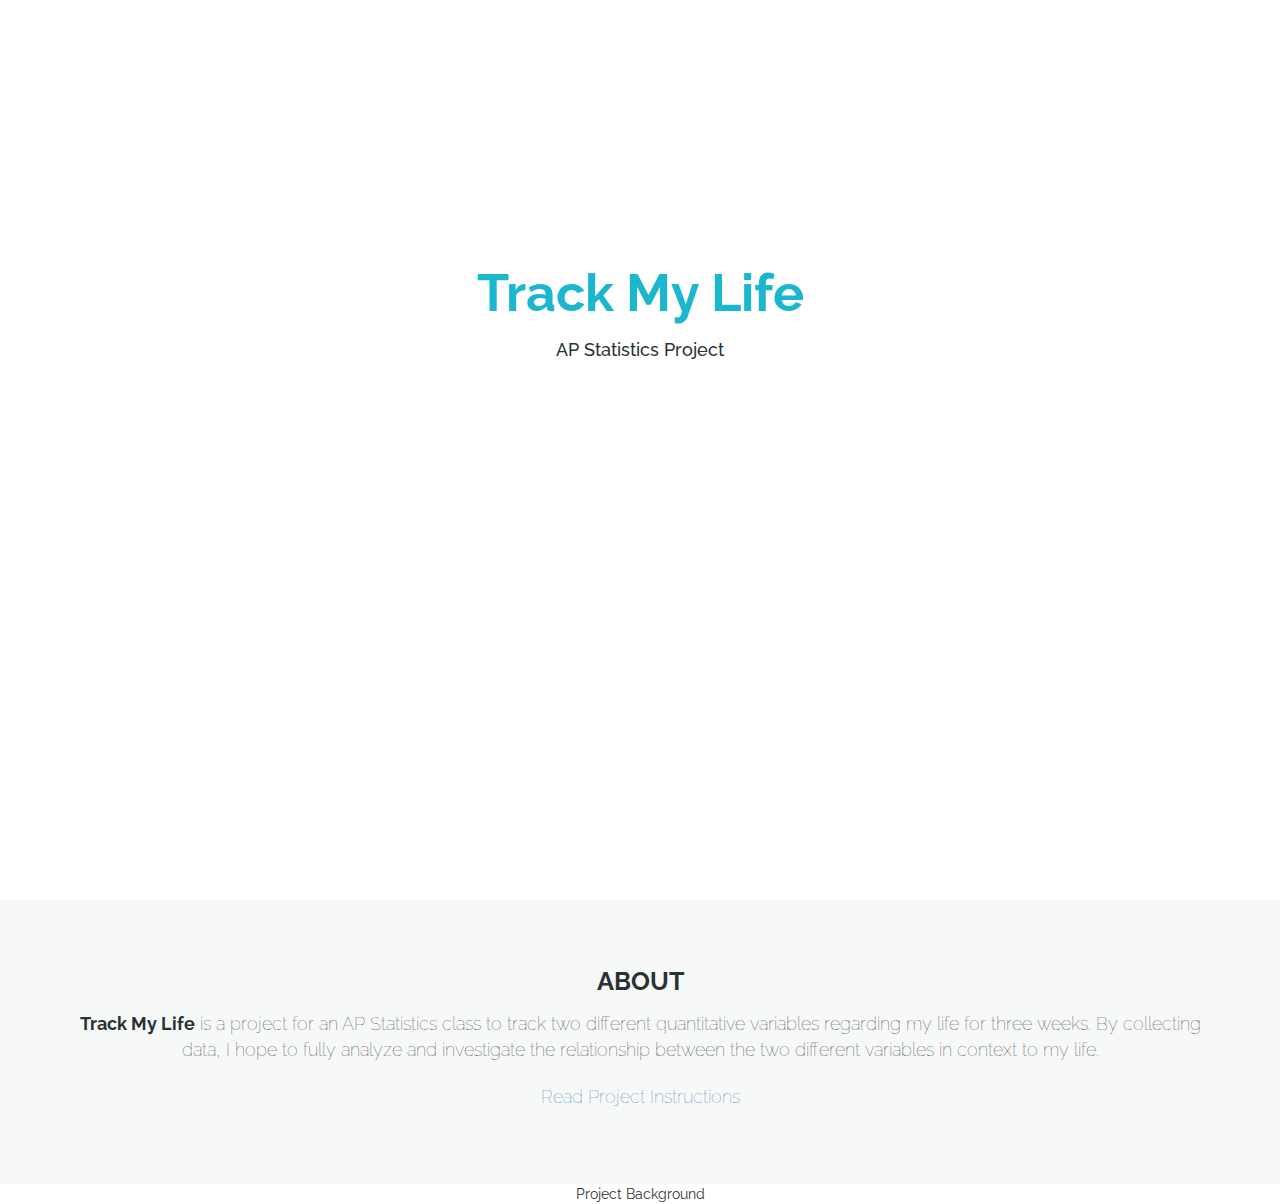
==== index.html @ 48619499 "Initial Commit" ====
<!DOCTYPE html>
<html lang="en">

<head>
    <meta charset="utf-8">
    <meta http-equiv="X-UA-Compatible" content="IE=edge">
    <meta name="viewport" content="width=device-width, initial-scale=1">
    <title>TrackMyLife - AP Statistics Project</title>

    <!-- Bootstrap -->
    <link href='http://fonts.googleapis.com/css?family=Raleway:500,600,700,800,900,400' rel='stylesheet' type='text/css'>
    <link href="css/bootstrap.min.css" rel="stylesheet">
    <link href="css/style.css" rel="stylesheet">

    <!-- HTML5 shim and Respond.js for IE8 support of HTML5 elements and media queries -->
    <!-- WARNING: Respond.js doesn't work if you view the page via file:// -->
    <!--[if lt IE 9]>
      <script src="https://oss.maxcdn.com/html5shiv/3.7.2/html5shiv.min.js"></script>
      <script src="https://oss.maxcdn.com/respond/1.4.2/respond.min.js"></script>
    <![endif]-->
</head>

<body>
    <div class="container-fluid text-center absolute_center tml_header fill">
        <div class="title">Track My Life</div>
        <h4>AP Statistics Project</h4>
    </div>

    <div class="container-fluid text-center absolute_center tml_bg">
        <div class="container">
            <div class="subtitle">ABOUT</div>
            <p><strong>Track My Life</strong> is a project for an AP Statistics class to track two different quantitative variables regarding my life for three weeks. By collecting data, I hope to fully analyze and investigate the relationship between the two different variables in context to my life.</p>
            <p><a href="Tracking Your Life Project 2014.pdf">Read Project Instructions</a></p>
            <!-- https://dribbble.com/shots/1815963-Avada-Logistic?list=shots&sort=popular&timeframe=now&offset=29 -->
        </div>
    </div>

    <div class="container-fluid text-center">
        Project Background
    </div>

    <!-- JQuery -->
    <script src="https://ajax.googleapis.com/ajax/libs/jquery/1.11.1/jquery.min.js"></script>
    <script src="js/bootstrap.min.js"></script>
</body>

</html>
---- css/style.css ----
html, body {
	font-family: 'Raleway', sans-serif;
	height: 100%;
}

/* Header */
.tml_header {
	background: none;
	padding-top: 20%;
}

.tml_header .title {
	color: #1BB7CE;
	font-size: 52px;
	font-weight: bolder;
}

.tml_header h4 {
	color: #293232;
	font-weight: light;
}

/* Background */
.tml_bg {
 	background: #F7F8F8;
 	padding-top: 5%;
 	padding-bottom: 5%;
	color: #293232;
}

.tml_bg .subtitle {
	font-size: 25px;
	font-weight: bolder;
}

.tml_bg p {
	padding-top: 1%;
	font-size: 18px;
	font-weight: lighter;
}

/* */

/* Bootstrap Adjust */
.fill {
	min-height: 100%;
	height: 100%;
}
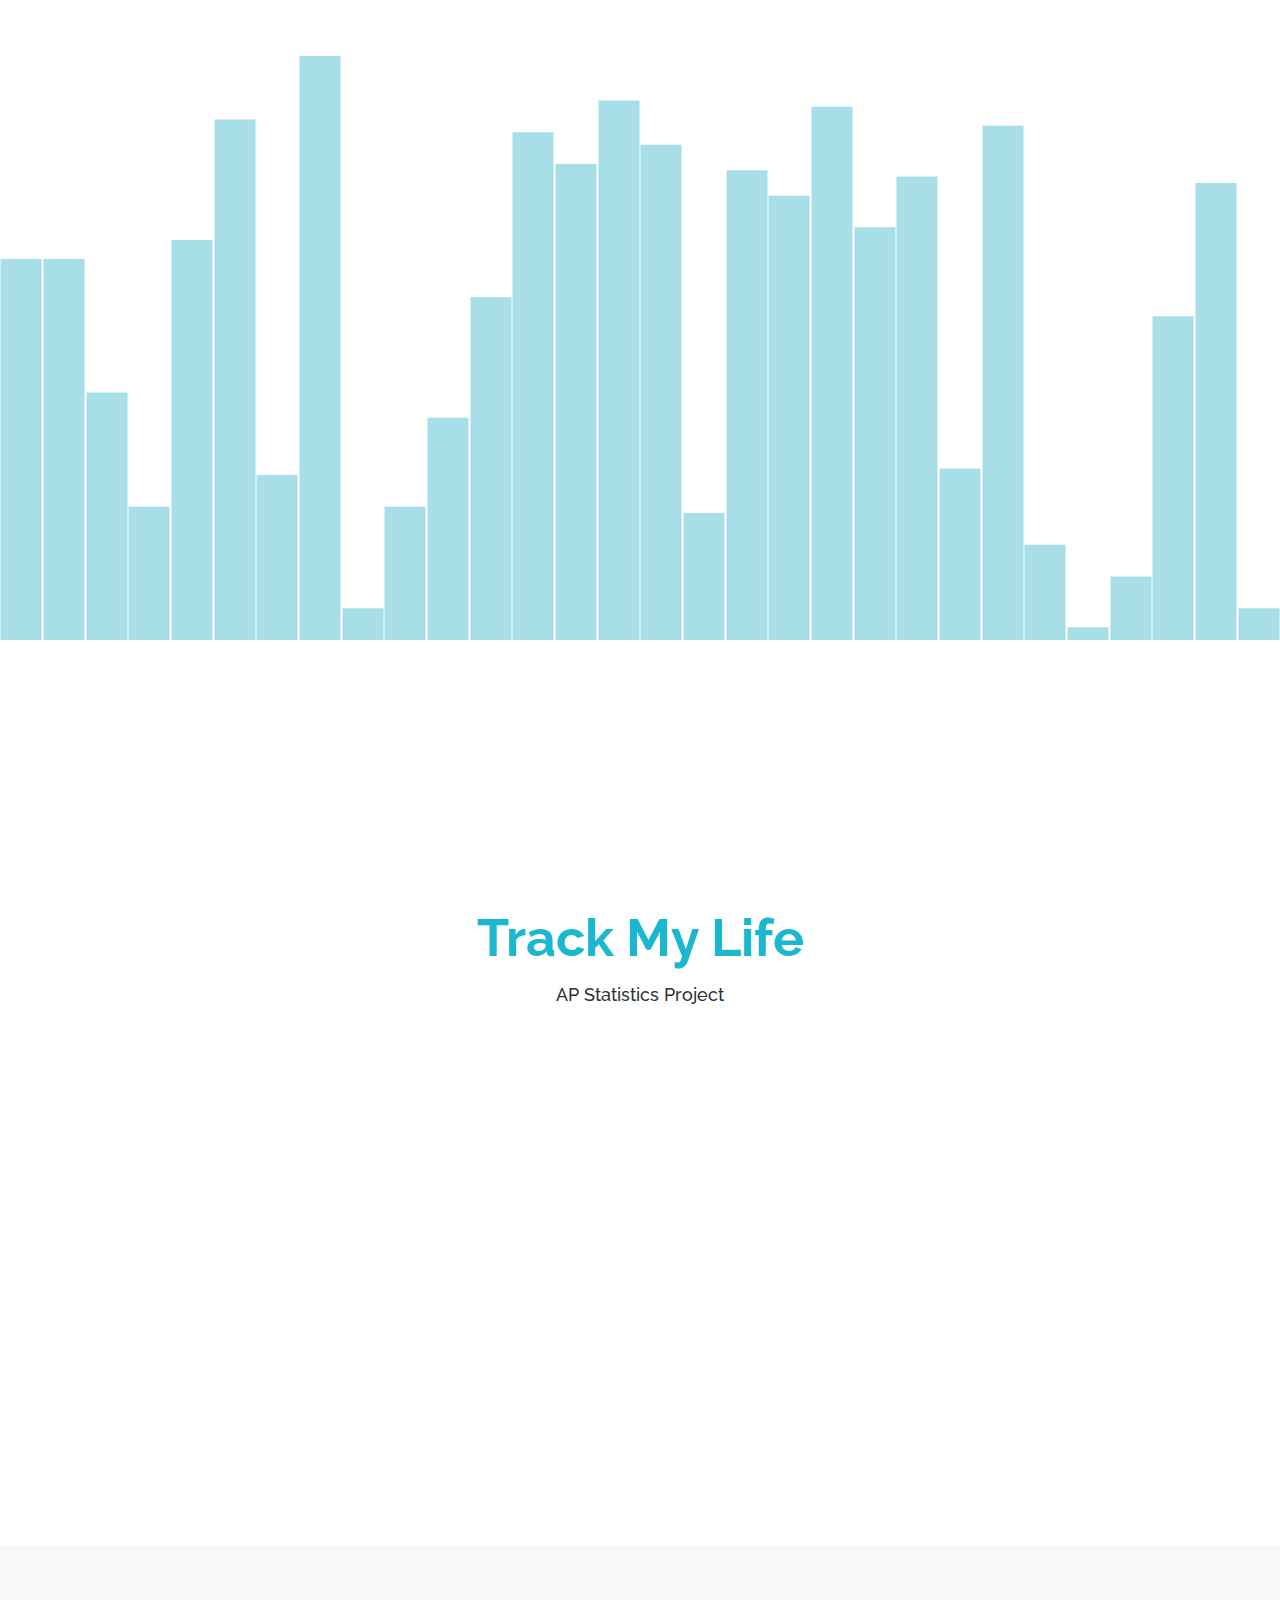
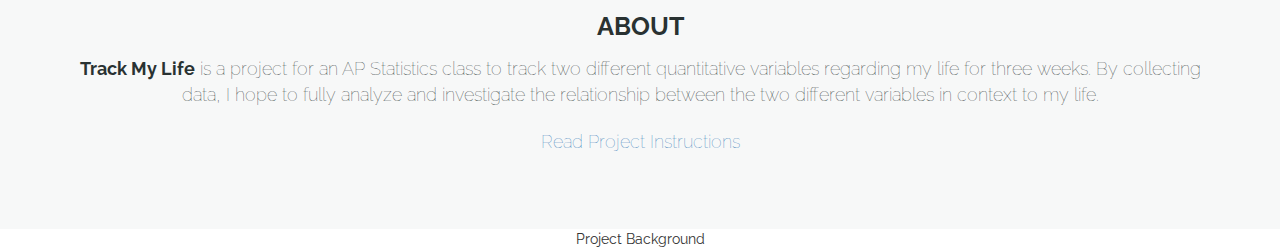
==== commit 4f660293: "Added Canvas Background" ====
--- a/index.html
+++ b/index.html
@@ -21,6 +21,7 @@
 </head>
 
 <body>
+    <canvas id="canvas_bg"></canvas>
     <div class="container-fluid text-center absolute_center tml_header fill">
         <div class="title">Track My Life</div>
         <h4>AP Statistics Project</h4>
@@ -42,6 +43,84 @@
     <!-- JQuery -->
     <script src="https://ajax.googleapis.com/ajax/libs/jquery/1.11.1/jquery.min.js"></script>
     <script src="js/bootstrap.min.js"></script>
+    <script src="js/Chart.min.js"></script>
+
+    <script>
+        (function(){
+            // Colour variables
+            var red = "#bf616a",
+                blue = "#5B90BF",
+                orange = "#d08770",
+                yellow = "#ebcb8b",
+                green = "#a3be8c",
+                teal = "#96b5b4",
+                pale_blue = "#8fa1b3",
+                purple = "#b48ead",
+                brown = "#ab7967";
+
+
+                var baseDataset = {
+                    fill: 'rgba(222,225,232,0.4)',
+                    stroke: 'rgba(222,225,232,1)',
+                    highlight: 'rgba(222,225,232,0.8)',
+                    highlightStroke: 'rgba(222,225,232,1)'
+                },
+                overlayDataset = {
+                    fill: 'rgba(91,144,191,0.4)',
+                    stroke: 'rgba(91,144,191,1)',
+                    highlight: 'rgba(91,144,191,0.8)',
+                    highlightStroke: 'rgba(91,144,191,1)'
+                };
+            var data = [],
+                barsCount = 30,
+                labels = new Array(barsCount),
+                updateDelayMax = 500,
+                $id = function(id){
+                    return document.getElementById(id);
+                },
+                random = function(max){ return Math.round(Math.random()*100)},
+                helpers = Chart.helpers;
+
+            Chart.defaults.global.responsive = true;
+
+            for (var i = barsCount - 1; i >= 0; i--) {
+                data.push(Math.round(Math.random() * 100));
+            };
+            new Chart($id('canvas_bg').getContext('2d')).Bar({
+                labels : labels,
+                datasets : [{
+                    fillColor : '#A8DEE7',
+                    data : data
+                }]
+            },{
+                showScale : false,
+                barShowStroke : false,
+                barValueSpacing: 1,
+                showTooltips : false,
+                onAnimationComplete : function(){
+                    var heroChart = this,timeout;
+                    this.options.onAnimationComplete = randomUpdate;
+                    this.options.animationEasing = 'easeOutQuint';
+
+                    randomUpdate();
+
+                    function randomUpdate(){
+                        heroChart.stop();
+                        clearTimeout(timeout);
+                        // Get a random bar
+                        timeout = setTimeout(function(){
+                            var randomNumberOfBars = Math.floor(Math.random() * barsCount),
+                                i;
+                            for (i = randomNumberOfBars - 1; i >= 0; i--) {
+                                heroChart.datasets[0].bars[Math.floor(Math.random() * barsCount)].value = Math.round(Math.random() * 100);
+                            };
+                            heroChart.update();
+                        },Math.random() * updateDelayMax);
+                    };
+                }
+            });
+        })();
+    </script>
 </body>
 
 </html>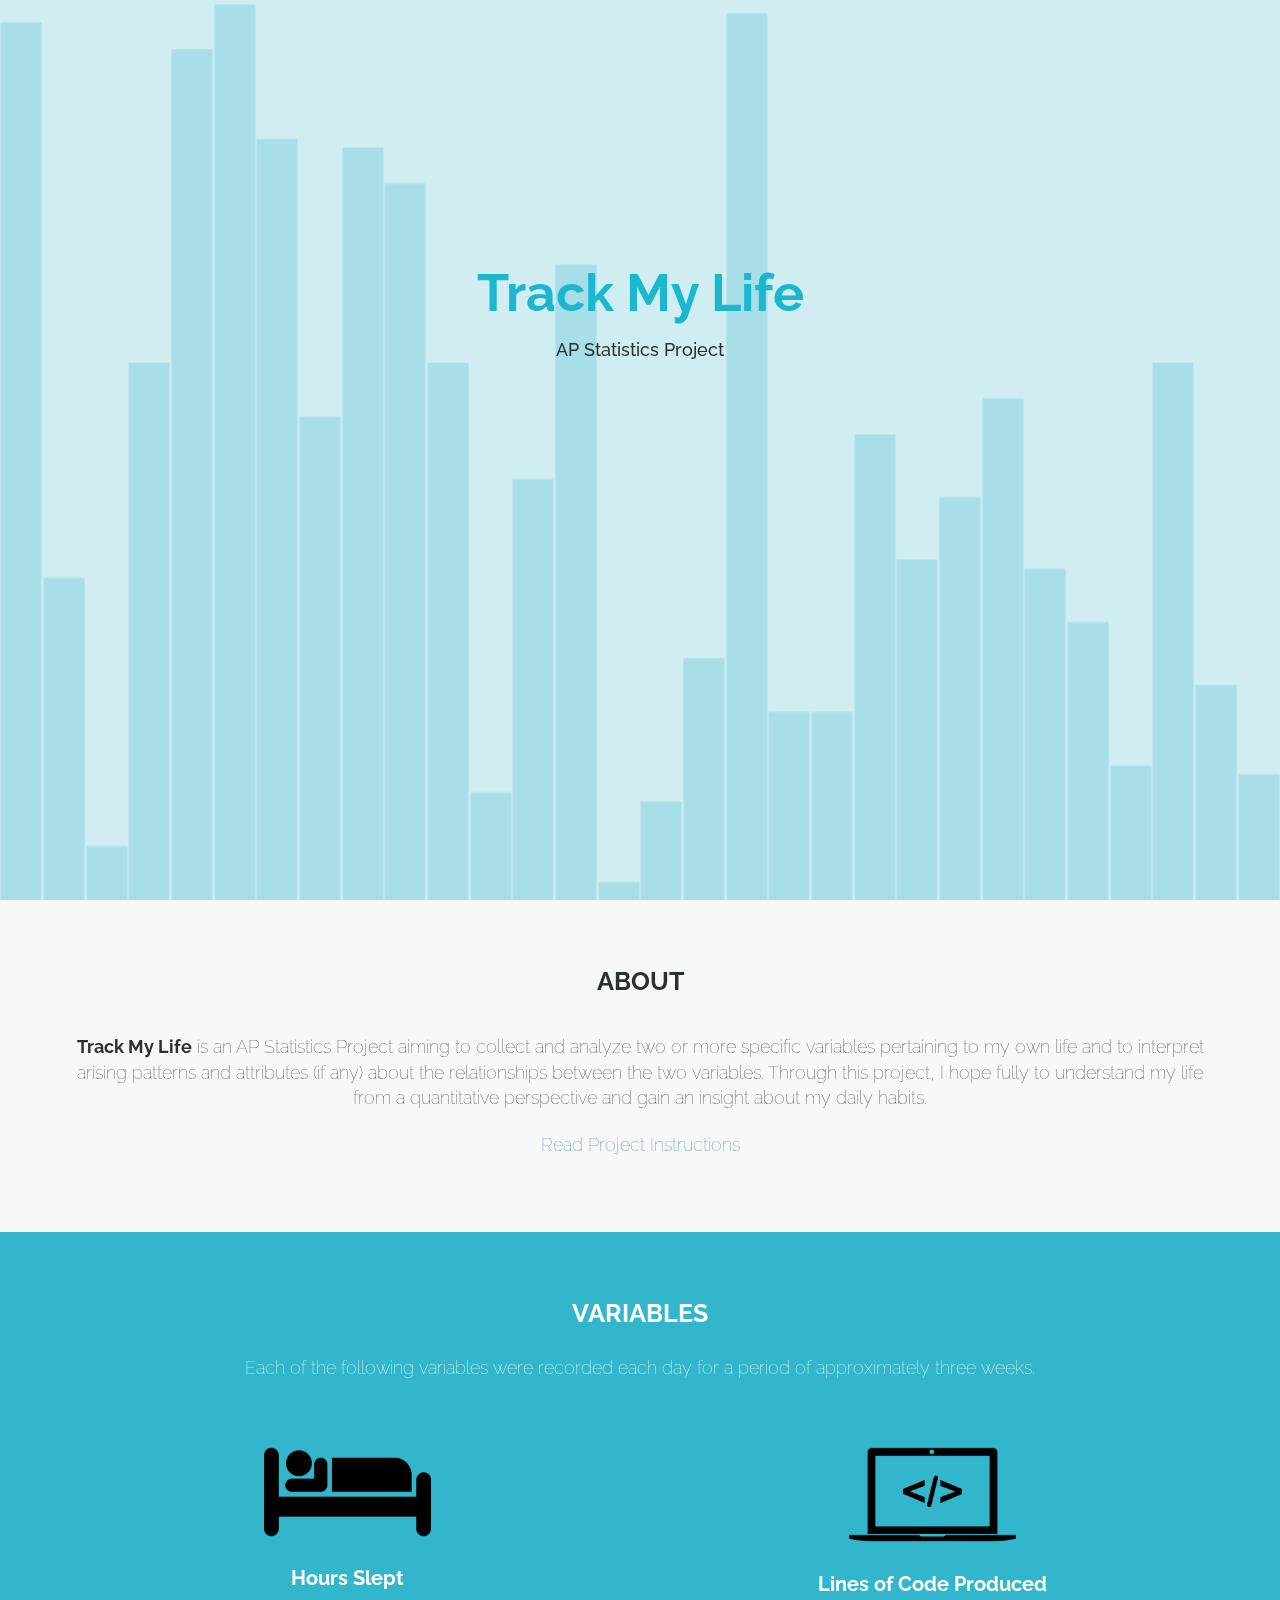
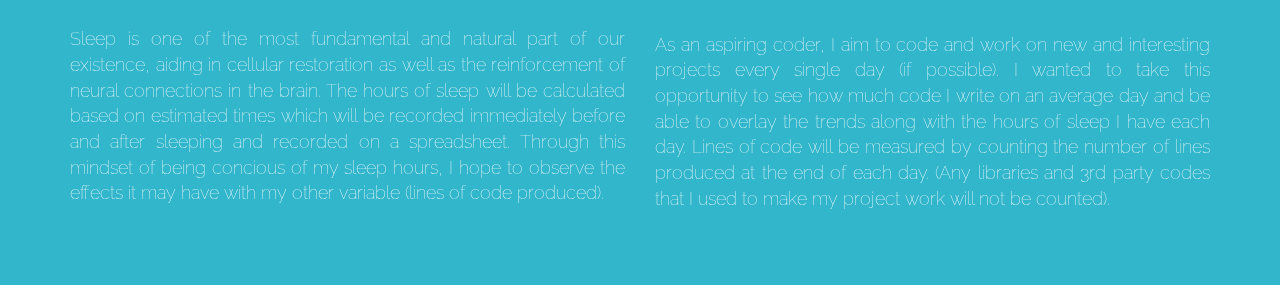
==== commit dc8eee38: "Add variables portion" ====
--- a/index.html
+++ b/index.html
@@ -30,14 +30,34 @@
     <div class="container-fluid text-center absolute_center tml_bg">
         <div class="container">
             <div class="subtitle">ABOUT</div>
-            <p><strong>Track My Life</strong> is a project for an AP Statistics class to track two different quantitative variables regarding my life for three weeks. By collecting data, I hope to fully analyze and investigate the relationship between the two different variables in context to my life.</p>
+            <p><strong>Track My Life</strong> is an AP Statistics Project aiming to collect and analyze two or more specific variables pertaining to my own life and to interpret arising patterns and attributes (if any) about the relationships between the two variables. Through this project, I hope fully to understand my life from a quantitative perspective and gain an insight about my daily habits.</p>
             <p><a href="Tracking Your Life Project 2014.pdf">Read Project Instructions</a></p>
             <!-- https://dribbble.com/shots/1815963-Avada-Logistic?list=shots&sort=popular&timeframe=now&offset=29 -->
         </div>
     </div>
 
-    <div class="container-fluid text-center">
-        Project Background
+    <div class="container-fluid text-center tml_bg_blue">
+    	<div class="container">
+        	<div class="subtitle">VARIABLES</div>
+        	<p class="tml_var_p">Each of the following variables were recorded each day for a period of approximately three weeks.</p>
+
+        	<div class="row tml_var">
+        		<div class="col-md-6">
+        			<img class="tml_vimg" src="img/sleep.png">
+        			<div class="microtitle">Hours Slept</div>
+        			<p class="text-justify">Sleep is one of the most fundamental and natural part of our existence, aiding in cellular restoration as well as the reinforcement of neural connections in the brain. The hours of sleep will be calculated based on estimated times which will be recorded immediately before and after sleeping and recorded on a spreadsheet. Through this mindset of being concious of my sleep hours, I hope to observe the effects it may have with my other variable (lines of code produced).</p>
+        		</div>
+
+        		<div class="col-md-6">
+        			<img class="tml_vimg" src="img/code.png">
+        			<div class="microtitle">Lines of Code Produced</div>
+        			<p class="text-justify">As an aspiring coder, I aim to code and work on new and interesting projects every single day (if possible). I wanted to take this opportunity to see how much code I write on an average day and be able to overlay the trends along with the hours of sleep I have each day. Lines of code will be measured by counting the number of lines produced at the end of each day. (Any libraries and 3rd party codes that I used to make my project work will not be counted).</p>
+        		</div>
+        	</div>
+        </div>
+    </div>
+
+    <div class="container-fluid">
     </div>
 
     <!-- JQuery -->
--- a/css/style.css
+++ b/css/style.css
@@ -3,9 +3,15 @@
 	height: 100%;
 }
 
+#canvas_bg {
+	background: #d0edf2;
+	position: absolute;
+	z-index: -1;
+	min-height: 100%;
+}
+
 /* Header */
 .tml_header {
-	background: none;
 	padding-top: 20%;
 }
 
@@ -28,9 +34,24 @@
 	color: #293232;
 }
 
-.tml_bg .subtitle {
+.tml_bg_blue {
+	background: #32B6CC;
+	padding-top: 5%;
+ 	padding-bottom: 5%;
+	color: white;
+}
+
+.subtitle {
 	font-size: 25px;
 	font-weight: bolder;
+	padding-bottom: 2%;
+}
+
+.microtitle {
+	font-size: 20px;
+	padding-top: 2%;
+	padding-bottom: 5%;
+	font-weight: bold;
 }
 
 .tml_bg p {
@@ -39,10 +60,29 @@
 	font-weight: lighter;
 }
 
-/* */
+.tml_var {
+	padding-top: 3%;
+}
+
+.tml_var p {
+	padding-top: 1%;
+	font-size: 18px;
+	font-weight: lighter;	
+}
+
+.tml_var_p {
+	font-size: 18px;
+	font-weight: lighter;	
+}
+
+.tml_vimg {
+	width: 30%;
+	padding-top: 4%;
+	padding-bottom: 3%;
+}
 
 /* Bootstrap Adjust */
 .fill {
 	min-height: 100%;
 	height: 100%;
-}+}
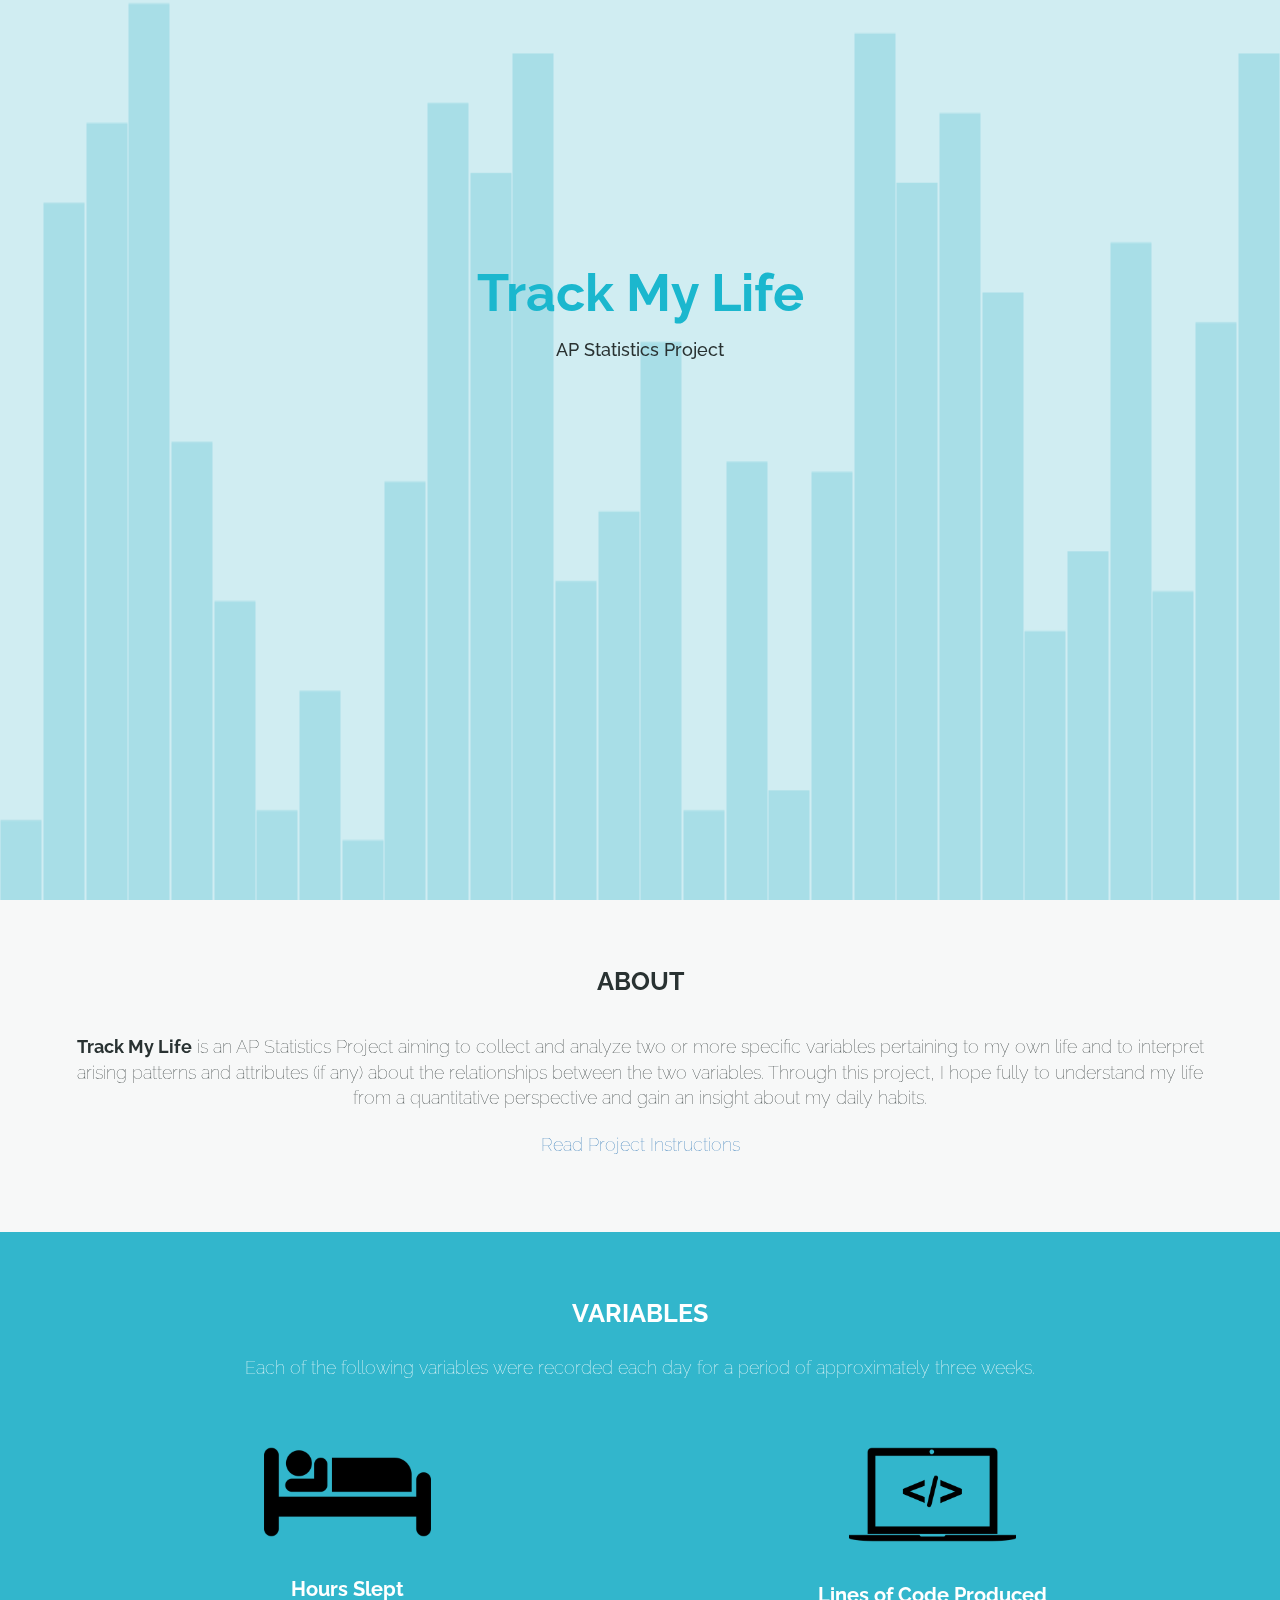
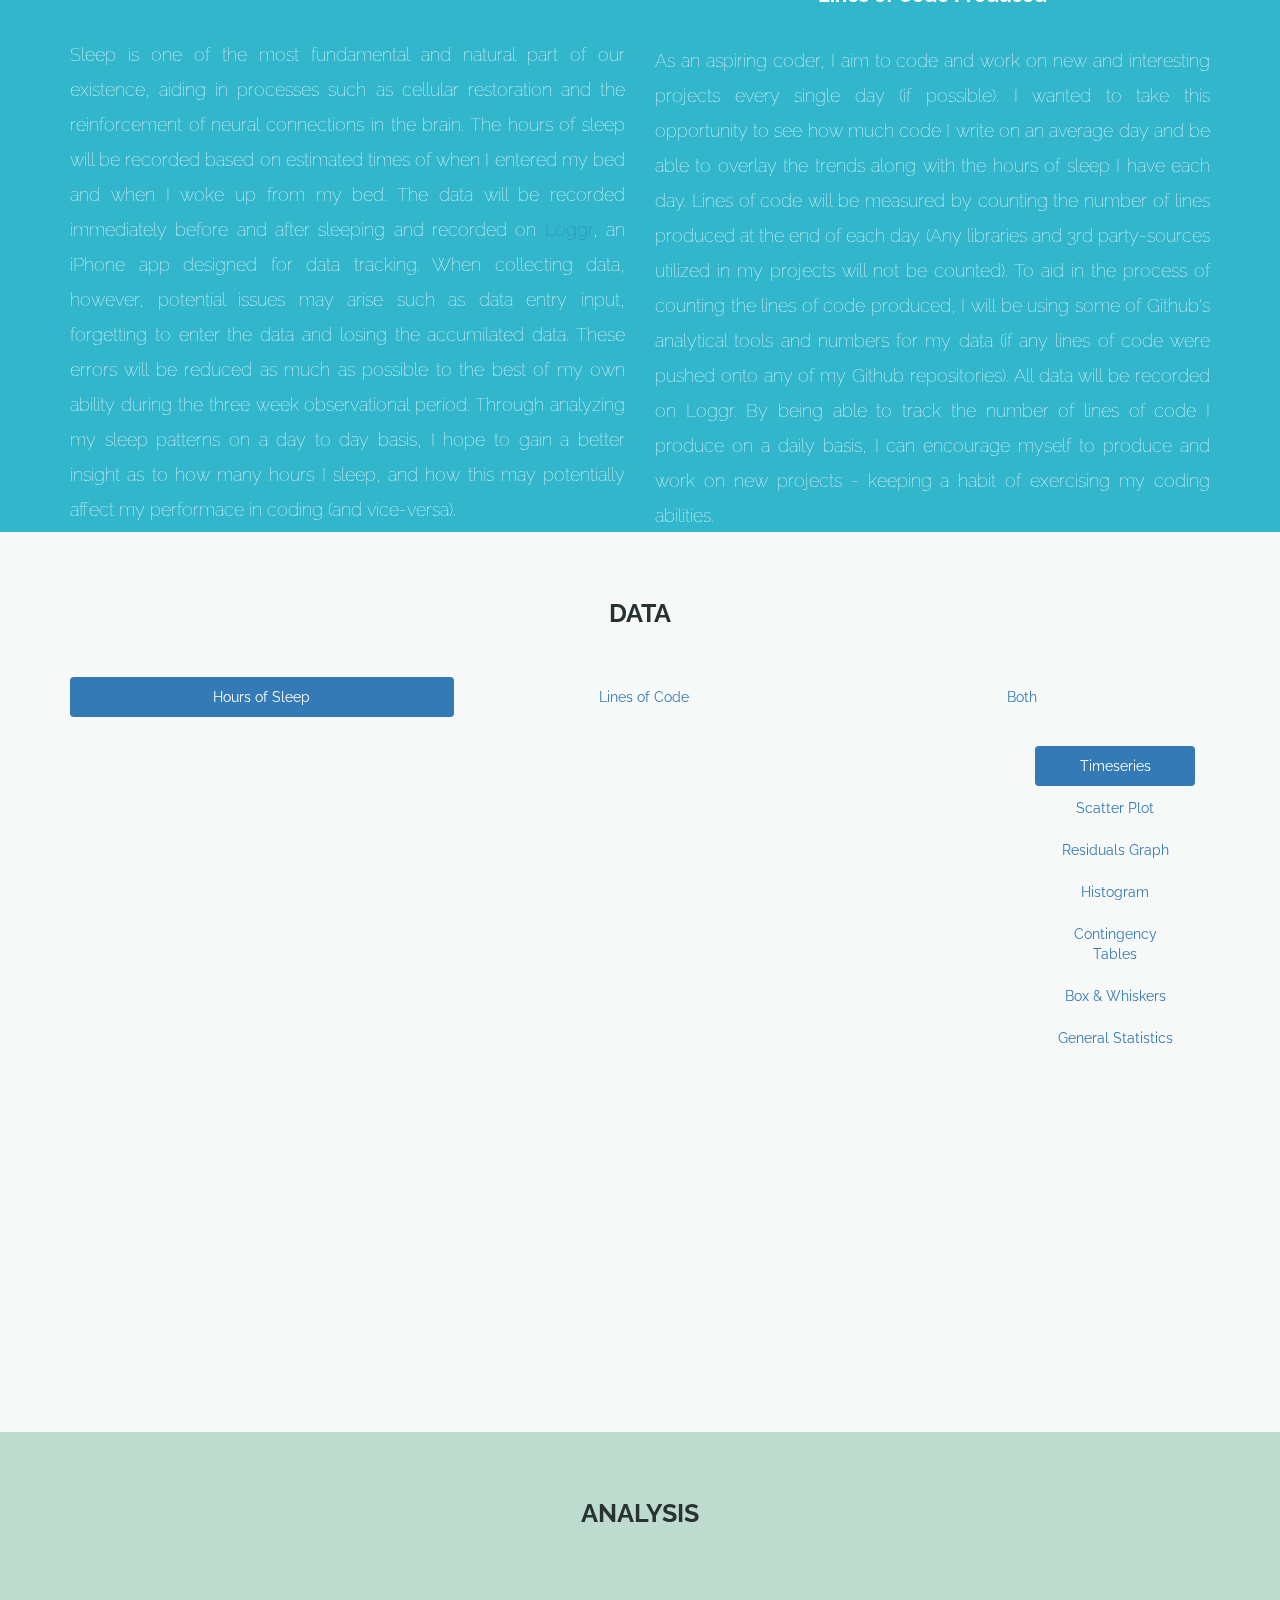
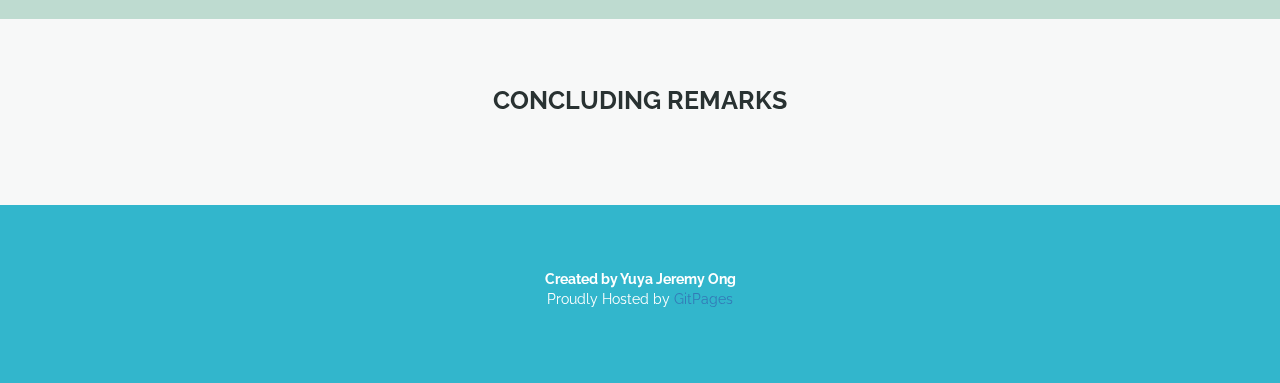
==== commit cba8cc67: "Append Data Section" ====
--- a/index.html
+++ b/index.html
@@ -36,7 +36,7 @@
         </div>
     </div>
 
-    <div class="container-fluid text-center tml_bg_blue">
+    <div class="container-fluid text-center max_height tml_bg_blue">
     	<div class="container">
         	<div class="subtitle">VARIABLES</div>
         	<p class="tml_var_p">Each of the following variables were recorded each day for a period of approximately three weeks.</p>
@@ -45,101 +45,326 @@
         		<div class="col-md-6">
         			<img class="tml_vimg" src="img/sleep.png">
         			<div class="microtitle">Hours Slept</div>
-        			<p class="text-justify">Sleep is one of the most fundamental and natural part of our existence, aiding in cellular restoration as well as the reinforcement of neural connections in the brain. The hours of sleep will be calculated based on estimated times which will be recorded immediately before and after sleeping and recorded on a spreadsheet. Through this mindset of being concious of my sleep hours, I hope to observe the effects it may have with my other variable (lines of code produced).</p>
+        			<p class="text-justify">Sleep is one of the most fundamental and natural part of our existence, aiding in processes such as cellular restoration and the reinforcement of neural connections in the brain. The hours of sleep will be recorded based on estimated times of when I entered my bed and when I woke up from my bed. The data will be recorded immediately before and after sleeping and recorded on <a href="http://www.loggr.me/">Loggr</a>, an iPhone app designed for data tracking. When collecting data, however, potential issues may arise such as data entry input, forgetting to enter the data and losing the accumilated data. These errors will be reduced as much as possible to the best of my own ability during the three week observational period. Through analyzing my sleep patterns on a day to day basis, I hope to gain a better insight as to how many hours I sleep, and how this may potentially affect my performace in coding (and vice-versa).</p>
         		</div>
 
         		<div class="col-md-6">
         			<img class="tml_vimg" src="img/code.png">
         			<div class="microtitle">Lines of Code Produced</div>
-        			<p class="text-justify">As an aspiring coder, I aim to code and work on new and interesting projects every single day (if possible). I wanted to take this opportunity to see how much code I write on an average day and be able to overlay the trends along with the hours of sleep I have each day. Lines of code will be measured by counting the number of lines produced at the end of each day. (Any libraries and 3rd party codes that I used to make my project work will not be counted).</p>
+        			<p class="text-justify">As an aspiring coder, I aim to code and work on new and interesting projects every single day (if possible). I wanted to take this opportunity to see how much code I write on an average day and be able to overlay the trends along with the hours of sleep I have each day. Lines of code will be measured by counting the number of lines produced at the end of each day. (Any libraries and 3rd party-sources utilized in my projects will not be counted). To aid in the process of counting the lines of code produced, I will be using some of Github's analytical tools and numbers for my data (if any lines of code were pushed onto any of my Github repositories). All data will be recorded on Loggr. By being able to track the number of lines of code I produce on a daily basis, I can encourage myself to produce and work on new projects - keeping a habit of exercising my coding abilities.</p>
         		</div>
         	</div>
         </div>
     </div>
 
-    <div class="container-fluid">
+    <div class="container-fluid text-center max_height tml_bg">
+    	<div class="container">
+        	<div class="subtitle">DATA</div>
+        	<ul id="top_nav" class="nav nav-pills nav-justified top_nav">
+				<li id="sleep"role="presentation" class="active"><a>Hours of Sleep</a></li>
+				<li id="code"role="presentation"><a>Lines of Code</a></li>
+				<li id="both" role="presentation"><a>Both</a></li>
+			</ul>
+    	</div>
+    	<div class="container graph_container">
+			<div class="col-md-10">
+				<div id="chart_display"></div>
+			</div>
+			<div class="col-md-2">
+				<ul id="side_nav" class="nav nav-pills nav-stacked top_nav">
+					<li id="timeseries" role="presentation" class="active"><a>Timeseries</a></li>
+					<li id="scatter" role="presentation"><a>Scatter Plot</a></li>
+					<li id="residuals" role="presentation"><a>Residuals Graph</a></li>
+					<li id="histogram" role="presentation"><a>Histogram</a></li>
+					<li id="contingency" role="presentation"><a>Contingency Tables</a></li>
+					<li id="bandp" role="presentation"><a>Box & Whiskers</a></li>
+					<li id="general" role="presentation"><a>General Statistics</a></li>
+				</ul>
+			</div>
+		</div>
+    </div>
+
+    <div class="container-fluid text-center tml_bg_green">
+    	<div class="container">
+        	<div class="subtitle">ANALYSIS</div>
+    	</div>
+    </div>
+
+    <div class="container-fluid text-center tml_bg">
+    	<div class="container">
+        	<div class="subtitle">CONCLUDING REMARKS</div>
+    	</div>
+    </div>
+
+    <div class="container-fluid text-center tml_bg_blue">
+    	<div class="container">
+    		<p>
+    			<b>Created by Yuya Jeremy Ong</b> <br>
+    			Proudly Hosted by <a href="https://pages.github.com/">GitPages</a>
+    		</p>
+    	</div>
     </div>
 
     <!-- JQuery -->
     <script src="https://ajax.googleapis.com/ajax/libs/jquery/1.11.1/jquery.min.js"></script>
+    <script src="http://code.highcharts.com/highcharts.js"></script>
     <script src="js/bootstrap.min.js"></script>
     <script src="js/Chart.min.js"></script>
-
+    <script src="js/graphEffect.js"></script>
+    <script src="js/data.js"></script>
     <script>
-        (function(){
-            // Colour variables
-            var red = "#bf616a",
-                blue = "#5B90BF",
-                orange = "#d08770",
-                yellow = "#ebcb8b",
-                green = "#a3be8c",
-                teal = "#96b5b4",
-                pale_blue = "#8fa1b3",
-                purple = "#b48ead",
-                brown = "#ab7967";
-
-
-                var baseDataset = {
-                    fill: 'rgba(222,225,232,0.4)',
-                    stroke: 'rgba(222,225,232,1)',
-                    highlight: 'rgba(222,225,232,0.8)',
-                    highlightStroke: 'rgba(222,225,232,1)'
-                },
-                overlayDataset = {
-                    fill: 'rgba(91,144,191,0.4)',
-                    stroke: 'rgba(91,144,191,1)',
-                    highlight: 'rgba(91,144,191,0.8)',
-                    highlightStroke: 'rgba(91,144,191,1)'
-                };
-            var data = [],
-                barsCount = 30,
-                labels = new Array(barsCount),
-                updateDelayMax = 500,
-                $id = function(id){
-                    return document.getElementById(id);
-                },
-                random = function(max){ return Math.round(Math.random()*100)},
-                helpers = Chart.helpers;
-
-            Chart.defaults.global.responsive = true;
-
-            for (var i = barsCount - 1; i >= 0; i--) {
-                data.push(Math.round(Math.random() * 100));
-            };
-            new Chart($id('canvas_bg').getContext('2d')).Bar({
-                labels : labels,
-                datasets : [{
-                    fillColor : '#A8DEE7',
-                    data : data
-                }]
-            },{
-                showScale : false,
-                barShowStroke : false,
-                barValueSpacing: 1,
-                showTooltips : false,
-                onAnimationComplete : function(){
-                    var heroChart = this,timeout;
-                    this.options.onAnimationComplete = randomUpdate;
-                    this.options.animationEasing = 'easeOutQuint';
-
-                    randomUpdate();
-
-                    function randomUpdate(){
-                        heroChart.stop();
-                        clearTimeout(timeout);
-                        // Get a random bar
-                        timeout = setTimeout(function(){
-                            var randomNumberOfBars = Math.floor(Math.random() * barsCount),
-                                i;
-                            for (i = randomNumberOfBars - 1; i >= 0; i--) {
-                                heroChart.datasets[0].bars[Math.floor(Math.random() * barsCount)].value = Math.round(Math.random() * 100);
-                            };
-                            heroChart.update();
-                        },Math.random() * updateDelayMax);
-                    };
-                }
-            });
-        })();
+    	var graphMode = 1;
+    	var graphType = 1;
+
+    	// Top Bar Selector
+    	$("#top_nav").click(function() {
+    		update();
+    	});
+
+    	$("#sleep").click(function() {
+    		graphMode = 1;
+    		$("#sleep").addClass("active");
+    		$("#code").removeClass("active");
+    		$("#both").removeClass("active");
+
+    		$("#scatter").hide();
+			$("#residuals").hide();
+			if (graphType != '1') {
+	    		graphType = 1;
+	    		$("#timeseries").addClass("active");
+	    		$("#scatter").removeClass("active");
+	    		$("#residuals").removeClass("active");
+	    		$("#histogram").removeClass("active");
+	    		$("#contingency").removeClass("active");
+	    		$("#general").removeClass("active");
+	    		$("#bandp").removeClass("active");
+			}
+    	});
+    	$("#code").click(function() {
+    		graphMode = 2;
+    		$("#code").addClass("active");
+    		$("#sleep").removeClass("active");
+    		$("#both").removeClass("active");
+
+    		$("#scatter").hide();
+			$("#residuals").hide();
+			if (graphType != '1') {
+		    	graphType = 1;
+	    		$("#timeseries").addClass("active");
+	    		$("#scatter").removeClass("active");
+	    		$("#residuals").removeClass("active");
+	    		$("#histogram").removeClass("active");
+	    		$("#contingency").removeClass("active");
+	    		$("#general").removeClass("active");
+	    		$("#bandp").removeClass("active");			
+			}
+		});
+    	$("#both").click(function() {
+    		graphMode = 3;
+    		$("#both").addClass("active");
+    		$("#code").removeClass("active");
+    		$("#sleep").removeClass("active");
+
+    		$("#scatter").show();
+			$("#residuals").show();
+			if (graphType != '1') {
+	    		graphType = 1;
+	    		$("#timeseries").addClass("active");
+	    		$("#scatter").removeClass("active");
+	    		$("#residuals").removeClass("active");
+	    		$("#histogram").removeClass("active");
+	    		$("#contingency").removeClass("active");
+	    		$("#general").removeClass("active");
+	    		$("#bandp").removeClass("active");
+			}
+    	});
+
+    	// Sidebar Selector
+    	$("#side_nav").click(function() {
+    		update();
+    	});
+    	$("#timeseries").click(function() {
+    		graphType = 1;
+    		$("#timeseries").addClass("active");
+    		$("#scatter").removeClass("active");
+    		$("#residuals").removeClass("active");
+    		$("#histogram").removeClass("active");
+    		$("#contingency").removeClass("active");
+    		$("#general").removeClass("active");
+    		$("#bandp").removeClass("active");
+    	});
+    	$("#scatter").click(function() {
+    		graphType = 2;
+    		$("#scatter").addClass("active");
+    		$("#timeseries").removeClass("active");
+    		$("#residuals").removeClass("active");
+    		$("#histogram").removeClass("active");
+    		$("#contingency").removeClass("active");
+    		$("#general").removeClass("active");
+    		$("#bandp").removeClass("active");
+    	});
+    	$("#residuals").click(function() {
+    		graphType = 3;
+    		$("#residuals").addClass("active");
+    		$("#scatter").removeClass("active");
+    		$("#timeseries").removeClass("active");
+    		$("#histogram").removeClass("active");
+    		$("#contingency").removeClass("active");
+    		$("#general").removeClass("active");
+    		$("#bandp").removeClass("active");
+    	});
+		$("#histogram").click(function() {
+    		graphType = 4;
+    		$("#histogram").addClass("active");
+    		$("#scatter").removeClass("active");
+    		$("#timeseries").removeClass("active");
+    		$("#residuals").removeClass("active");
+    		$("#contingency").removeClass("active");
+    		$("#general").removeClass("active");
+    		$("#bandp").removeClass("active");
+    	});
+		$("#contingency").click(function() {
+    		graphType = 5;
+    		$("#contingency").addClass("active");
+    		$("#scatter").removeClass("active");
+    		$("#timeseries").removeClass("active");
+    		$("#residuals").removeClass("active");
+    		$("#histogram").removeClass("active");
+    		$("#general").removeClass("active");
+    		$("#bandp").removeClass("active");
+    	});
+		$("#bandp").click(function() {
+    		graphType = 6;
+    		$("#bandp").addClass("active");
+    		$("#scatter").removeClass("active");
+    		$("#timeseries").removeClass("active");
+    		$("#residuals").removeClass("active");
+    		$("#histogram").removeClass("active");
+    		$("#contingency").removeClass("active");
+    		$("#general").removeClass("active");
+    	});
+		$("#general").click(function() {
+    		graphType = 7;
+    		$("#general").addClass("active");
+    		$("#scatter").removeClass("active");
+    		$("#timeseries").removeClass("active");
+    		$("#residuals").removeClass("active");
+    		$("#histogram").removeClass("active");
+    		$("#contingency").removeClass("active");
+    		$("#bandp").removeClass("active");
+    	});
+
+    	update();
+    	$("#scatter").hide();
+		$("#residuals").hide();
+
+    	// Update Function
+    	function update() {
+    		if (graphMode == '1') {
+    			if (graphType == '1') {
+	    			$("#chart_display").highcharts({
+	    				cart: {type:'line'},
+	    				title: { text: 'Hours of Sleep'},
+	    				xAxis: {
+	    					title: {text:'Date'},
+	    					categories: date
+	    				},	    				
+	    				yAxis: {
+				            title: {text: 'Sleep (Hours)'},
+				            plotLines: [{
+				                value: 0,
+				                width: 1,
+				                color: '#808080'
+				            }]
+				        },
+				        series: [{
+				        	name: 'Sleep',
+				        	data: sleep
+				        }]
+	    			});
+	    		} else if (graphType == '2') {
+	    			$("#chart_display").highcharts({
+	    				chart: {type: 'scatter', zoomType:'xy'},
+	    				title: { text: 'Hours of Sleep'},
+	    				xAxis: {
+				            title: {
+				                enabled: true,
+				                text: 'Height (cm)'
+				            },
+				            startOnTick: true,
+				            endOnTick: true,
+				            showLastLabel: true
+				        },
+	    			});
+	    		}
+    		} else if (graphMode == '2') {
+    			if (graphType == '1') {
+	    			$("#chart_display").highcharts({
+	    				cart: {type:'line'},
+	    				title: { text: 'Lines of Code'},
+	    				xAxis: {
+	    					title: {text:'Date'},
+	    					categories: date
+	    				},	    				
+	    				yAxis: {
+				            title: {text: 'Lines of Code'},
+				            plotLines: [{
+				                value: 0,
+				                width: 1,
+				                color: '#808080'
+				            }]
+				        },
+				        series: [{
+				        	name: 'Lines of Code',
+				        	data: code
+				        }]
+	    			});
+    			}
+    		} else if (graphMode == '3') {
+    			if (graphType == '1') {
+	    			$("#chart_display").highcharts({
+	    				chart: {zoomType:'xy'},
+	    				title: { text: 'Hours of Sleep vs Lines of Code'},
+	    				xAxis: { title: 'Date', categories: date },
+	    				yAxis: [
+	    					{
+					            labels: {style: {color: Highcharts.getOptions().colors[3]}},
+					            title: {
+					                text: 'Hours of Sleep',
+					                style: {color: Highcharts.getOptions().colors[3]}
+					            }
+	    					},
+	    					{
+					            labels: {style: {color: Highcharts.getOptions().colors[2]}},
+					            title: {
+					                text: 'Lines of Code',
+					                style: {color: Highcharts.getOptions().colors[2]}
+					            },
+					            opposite: true
+	    					}
+	    				],
+	    				tooltip: { shared: true },
+	    				series: [
+	    					{ name: 'Hours of Sleep', data: sleep, yAxis: 0, color: '#f7a35c'},
+	    					{ name: 'Lines of Code', data: code, yAxis: 1, color: '#90ed7d' }
+	    				]
+	    			});
+	    		} else if (graphType == '2') {
+	    			$("#chart_display").highcharts({
+	    				chart: {type: 'scatter', zoomType: 'xy'},
+	    				title: { text: 'Hours of Sleep vs Lines of Code'},
+	    				xAxis: {
+	    					title: { enabled: true, text: 'Sleep (Hours)'},
+	    					startOnTick: true,
+	    					endOnTick: true,
+	    					showLastLabel: true
+	    				},
+	    				yAxis: {title: {text: 'Lines of Code'}},
+	    				series: [{ name: 'Sleep vs Lines of Code', data: both, color: 'rgba(223, 83, 83, .5)'}]
+	    			});
+	    		}
+    		}
+    	}
     </script>
 </body>
 
--- a/css/style.css
+++ b/css/style.css
@@ -41,6 +41,13 @@
 	color: white;
 }
 
+.tml_bg_green {
+	background: #BEDBD0;
+	padding-top: 5%;
+ 	padding-bottom: 5%;
+	color: #293232;	
+}
+
 .subtitle {
 	font-size: 25px;
 	font-weight: bolder;
@@ -60,11 +67,17 @@
 	font-weight: lighter;
 }
 
+.max_height {
+	min-height: 100%;
+	height: 100%;
+}
+
 .tml_var {
 	padding-top: 3%;
 }
 
 .tml_var p {
+	line-height: 35px;
 	padding-top: 1%;
 	font-size: 18px;
 	font-weight: lighter;	
@@ -78,7 +91,19 @@
 .tml_vimg {
 	width: 30%;
 	padding-top: 4%;
-	padding-bottom: 3%;
+	padding-bottom: 5%;
+}
+
+.top_nav {
+	padding-top: 2%;
+}
+
+.top_nav:hover {
+	cursor: pointer;
+}
+
+.graph_container {
+	padding-top: 2%;
 }
 
 /* Bootstrap Adjust */
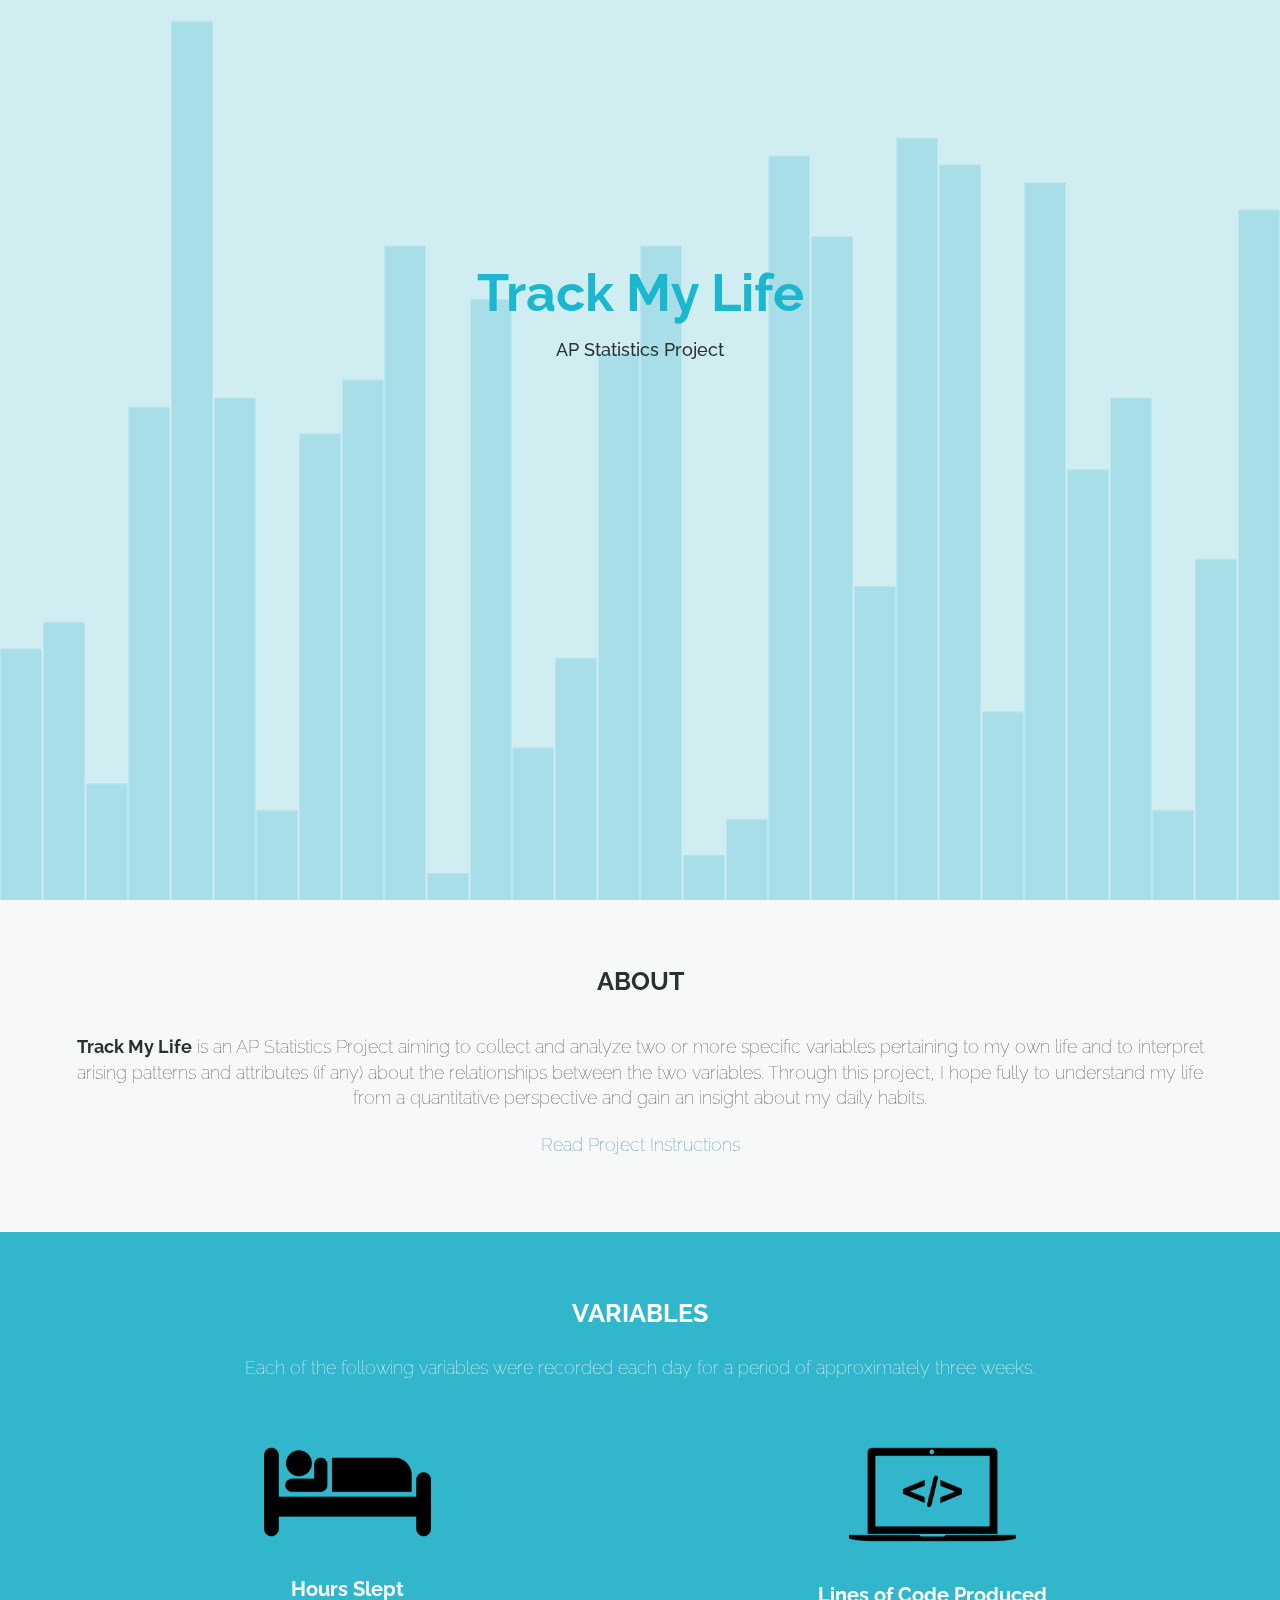
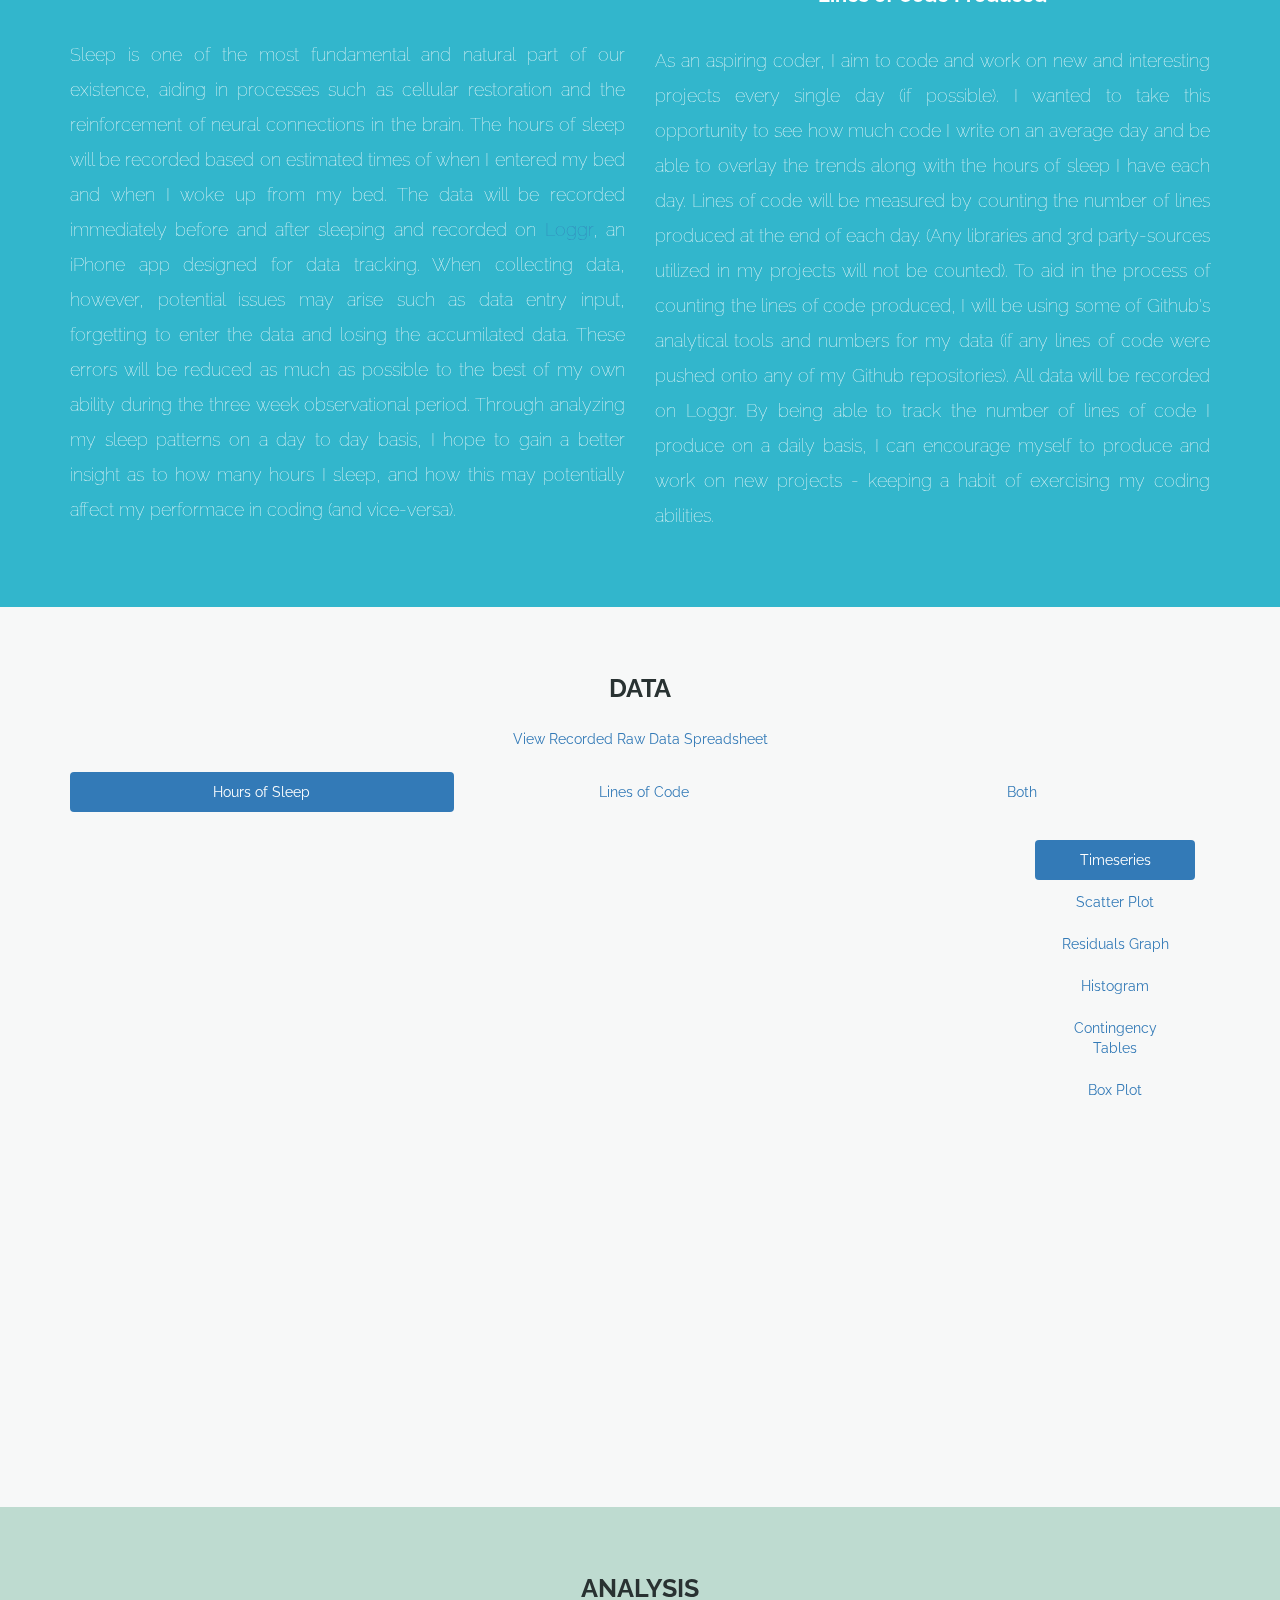
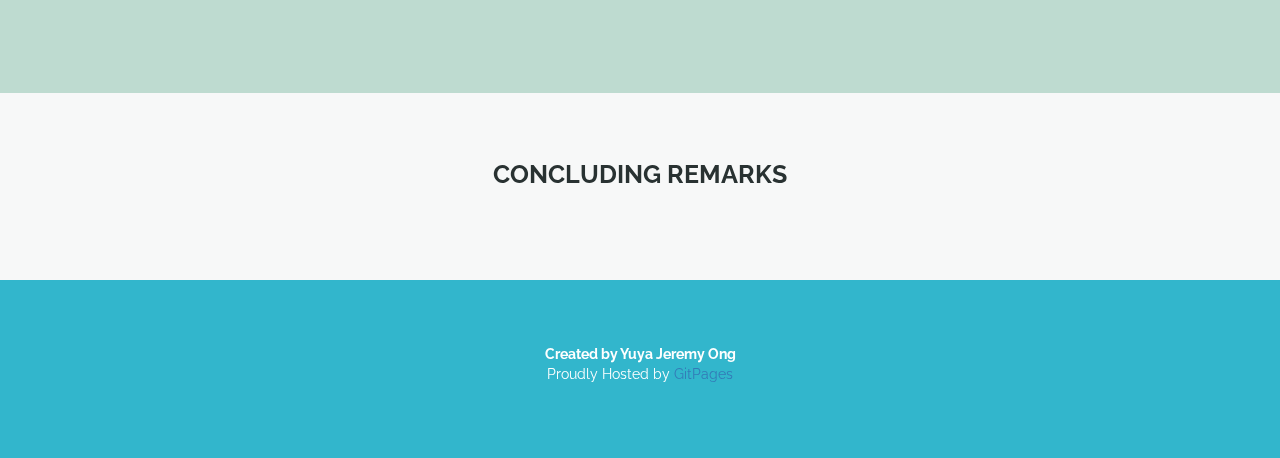
==== commit c39d8343: "Add more stuff" ====
--- a/index.html
+++ b/index.html
@@ -57,9 +57,10 @@
         </div>
     </div>
 
-    <div class="container-fluid text-center max_height tml_bg">
+    <div class="container-fluid text-center max_height tml_bg" id="data">
     	<div class="container">
         	<div class="subtitle">DATA</div>
+        	<a href="data.html">View Recorded Raw Data Spreadsheet</a>
         	<ul id="top_nav" class="nav nav-pills nav-justified top_nav">
 				<li id="sleep"role="presentation" class="active"><a>Hours of Sleep</a></li>
 				<li id="code"role="presentation"><a>Lines of Code</a></li>
@@ -69,6 +70,7 @@
     	<div class="container graph_container">
 			<div class="col-md-10">
 				<div id="chart_display"></div>
+				<div id="data_disp"></div>
 			</div>
 			<div class="col-md-2">
 				<ul id="side_nav" class="nav nav-pills nav-stacked top_nav">
@@ -77,8 +79,7 @@
 					<li id="residuals" role="presentation"><a>Residuals Graph</a></li>
 					<li id="histogram" role="presentation"><a>Histogram</a></li>
 					<li id="contingency" role="presentation"><a>Contingency Tables</a></li>
-					<li id="bandp" role="presentation"><a>Box & Whiskers</a></li>
-					<li id="general" role="presentation"><a>General Statistics</a></li>
+					<li id="bandp" role="presentation"><a>Box Plot</a></li>
 				</ul>
 			</div>
 		</div>
@@ -108,6 +109,8 @@
     <!-- JQuery -->
     <script src="https://ajax.googleapis.com/ajax/libs/jquery/1.11.1/jquery.min.js"></script>
     <script src="http://code.highcharts.com/highcharts.js"></script>
+	<script src="http://code.highcharts.com/highcharts-more.js"></script>
+    <script src="js/regression.js"></script>
     <script src="js/bootstrap.min.js"></script>
     <script src="js/Chart.min.js"></script>
     <script src="js/graphEffect.js"></script>
@@ -127,8 +130,12 @@
     		$("#code").removeClass("active");
     		$("#both").removeClass("active");
 
+
+			$("#bandp").show();
     		$("#scatter").hide();
 			$("#residuals").hide();
+			$("#histogram").show();
+			$("#contingency").hide();
 			if (graphType != '1') {
 	    		graphType = 1;
 	    		$("#timeseries").addClass("active");
@@ -146,8 +153,12 @@
     		$("#sleep").removeClass("active");
     		$("#both").removeClass("active");
 
+
+			$("#bandp").show();
     		$("#scatter").hide();
 			$("#residuals").hide();
+			$("#histogram").show();
+			$("#contingency").hide();
 			if (graphType != '1') {
 		    	graphType = 1;
 	    		$("#timeseries").addClass("active");
@@ -166,7 +177,11 @@
     		$("#sleep").removeClass("active");
 
     		$("#scatter").show();
-			$("#residuals").show();
+			$("#residuals").hide();
+			$("#contingency").hide();
+			$("#bandp").hide();
+			$("#histogram").hide();
+			
 			if (graphType != '1') {
 	    		graphType = 1;
 	    		$("#timeseries").addClass("active");
@@ -243,20 +258,11 @@
     		$("#contingency").removeClass("active");
     		$("#general").removeClass("active");
     	});
-		$("#general").click(function() {
-    		graphType = 7;
-    		$("#general").addClass("active");
-    		$("#scatter").removeClass("active");
-    		$("#timeseries").removeClass("active");
-    		$("#residuals").removeClass("active");
-    		$("#histogram").removeClass("active");
-    		$("#contingency").removeClass("active");
-    		$("#bandp").removeClass("active");
-    	});
 
     	update();
     	$("#scatter").hide();
 		$("#residuals").hide();
+		$("#contingency").hide();
 
     	// Update Function
     	function update() {
@@ -268,7 +274,7 @@
 	    				xAxis: {
 	    					title: {text:'Date'},
 	    					categories: date
-	    				},	    				
+	    				},	    	
 	    				yAxis: {
 				            title: {text: 'Sleep (Hours)'},
 				            plotLines: [{
@@ -277,30 +283,65 @@
 				                color: '#808080'
 				            }]
 				        },
-				        series: [{
-				        	name: 'Sleep',
-				        	data: sleep
-				        }]
-	    			});
-	    		} else if (graphType == '2') {
-	    			$("#chart_display").highcharts({
-	    				chart: {type: 'scatter', zoomType:'xy'},
-	    				title: { text: 'Hours of Sleep'},
+				        series: [
+				        {
+				        		regression: true,
+	    						regressionSettings: {
+	    							type: 'linear',
+                    				color:  'rgba(223, 83, 83, .9)'
+	    						},
+	    						name: 'Sleep',
+	    						data: sleep_res,
+	    						color: 'rgb(124, 181, 236)'
+	    				}
+				        ]
+	    			});
+
+					$("#data_disp").html("<div class='row text-justify'><br/><h4>General Observations</h4><div class='col-md-12'>Appears that I am sleep slightly less each night (not by a large amount). Some notable outliers are: 11/22, 11/24, 12/02, 12/05 and 12/06. These may have occured due to the amount of workload or energy available during that particular day.</div></div><br><div class='row text-justify'><div class='col-md-6'><b>Direction:</b> Slightly Negative</div><div class='col-md-6'><b>Shape: </b>Multi-Modal</div><div class='col-md-6'><b>Strength:</b> Very Weak Negative Linear Correlation</div><div class='col-md-6'></div></div><div class='row text-justify'><br/><h4>Regression Parameters</h4><div class='col-md-2'><b>R:</b> -0.08</div><div class='col-md-2'><b>Coefficent: </b>7.23</div><div class='col-md-8'><b>Equation (Based on Values):</b> y = -0.08x + 7.23</div></div>");
+	    		} else if (graphType == '4') {
+	    			$("#chart_display").highcharts({
+	    				chart: { type: 'column' },
+	    				title: { text: 'Hours of Sleep Frequency' },
+	    				subtitle: { text: 'Bin Size = 2'},
 	    				xAxis: {
-				            title: {
-				                enabled: true,
-				                text: 'Height (cm)'
-				            },
-				            startOnTick: true,
-				            endOnTick: true,
-				            showLastLabel: true
-				        },
-	    			});
+	    					title: {text: 'Hours of Sleep'},
+	    					categories: sleep_hist_x
+	    				},
+	    				yAxis: {
+	    					min: 2,
+	    					title: {text: 'Frequency'}
+	    				},
+	    				series: [{name: 'Frequency', data: sleep_hist_y}],
+	    				plotOptions: {
+							column: {
+						    	pointPadding: 0,
+						        borderWidth: 1,
+						        groupPadding: 0,
+						        shadow: false
+						    }
+						},
+						tooltip: { headerFormat: '' }
+	    			});
+
+					$("#data_disp").html("<div class='row text-justify'><br/><h4>General Observations</h4><div class='col-md-12'>The amount of sleep is fairly on the low side and is quite rare to see find a day where I sleep more than 10 hours.</div></div><br><div class='row text-justify'><div class='col-md-6'><b>Center:</b> 6.4 Hours</div><div class='col-md-6'><b>Spread: </b>2.1 ~ 12.5 Hours</div><div class='col-md-6'><b>Modality:</b> Unimodal at 6 Hours</div><div class='col-md-6'><b>Skew: </b>Right</div><div class='col-md-6'><b>Symmetry:</b> Asymmetrical</div><div class='col-md-6'><b>Outlier: </b>Group of values between 10 and 12</div></div></div>");
+	    		} else if (graphType == '6') {
+	    			$("#chart_display").highcharts({
+	    				chart: { type: 'boxplot'},
+	    				title: { text: 'Hours of Sleep' },
+	    				legend: { enabled: true},
+	    				xAxis: { title: {text:'Sleep'}, categories: ['']},
+	    				yAxis: { min:0, title: { text: 'Hours' }},
+	    				series: [{name: 'Hours', data: [[2.1, 4.5, 6.4, 7.4, 12.5]] }],
+						tooltip: { headerFormat: '' }
+	    			});
+
+
+					$("#data_disp").html("<div class='row text-justify'><br/><h4>General Statistics</h4></div><div class='row text-justify'><div class='col-md-6'><b>Standard Deviation:</b> 2.593016 Hours</div><div class='col-md-6'><b>Minimum: </b>2.1 Hours</div><div class='col-md-6'><b>Maximum:</b> 12.5 Hours</div><div class='col-md-6'><b>First Quartile (Q1): </b>4.5 Hours</div><div class='col-md-6'><b>Median:</b> 6.4 Hours</div><div class='col-md-6'><b>Third Quartile (Q3): </b>7.4 Hours</div><div class='col-md-6'><b>IQR: </b>2.9 Hours</div><div class='col-md-6'><b>Mean: </b>6.255 Hours</div></div></div>");
 	    		}
     		} else if (graphMode == '2') {
     			if (graphType == '1') {
 	    			$("#chart_display").highcharts({
-	    				cart: {type:'line'},
+	    				chart: {type:'line'},
 	    				title: { text: 'Lines of Code'},
 	    				xAxis: {
 	    					title: {text:'Date'},
@@ -315,11 +356,57 @@
 				            }]
 				        },
 				        series: [{
-				        	name: 'Lines of Code',
-				        	data: code
+				        		regression: true,
+	    						regressionSettings: {
+	    							type: 'linear',
+                    				color:  'rgba(223, 83, 83, .9)'
+	    						},
+	    						name: 'Code',
+	    						data: code_res,
+	    						color: 'rgb(124, 181, 236)'
 				        }]
 	    			});
-    			}
+
+					$("#data_disp").html("<div class='row text-justify'><br/><h4>General Observations</h4><div class='col-md-12'>The amount of code I write each day is growing slightly each day. Notable outliers can be found on 11/20, 12/02, 12/06 and 12/09. Many of these outliers may be due to certain projects being developed on a particular day. The highest outlier on 12/06 was most likely due to <a href='http://localhackday.mlh.io/'>Local Hack Day</a> at Bergen County Academies which is a 12-Hour Hackathon, where I developed a full project in one sitting.</div></div><br><div class='row text-justify'><div class='col-md-6'><b>Direction:</b> Slightly Positive</div><div class='col-md-6'><b>Shape: </b>Multi-Modal</div><div class='col-md-6'><b>Strength:</b> Slightly Strong Positive Linear Correlation</div><div class='col-md-6'></div></div><div class='row text-justify'><br/><h4>Regression Parameters</h4><div class='col-md-2'><b>R:</b> 0.176192</div><div class='col-md-2'><b>R&#178;: </b>0.0310436</div><div class='col-md-6'><b>Equation (Based on Values):</b> y = 20.05x + 410.82</div></div>");
+				} else if (graphType == '4') {
+	    			$("#chart_display").highcharts({
+	    				chart: { type: 'column' },
+	    				title: { text: 'Lines of Code Frequency' },
+	    				subtitle: { text: 'Bin Size = 250'},
+	    				xAxis: {
+	    					title: {text: 'Lines of Code'},
+	    					categories: code_hist_x
+	    				},
+	    				yAxis: {
+	    					min: 1,
+	    					title: {text: 'Frequency'}
+	    				},
+	    				series: [{name: 'Frequency', data: code_hist_y}],
+	    				plotOptions: {
+							column: {
+						    	pointPadding: 0,
+						        borderWidth: 1,
+						        groupPadding: 0,
+						        shadow: false
+						    }
+						},
+						tooltip: { headerFormat: '' }
+	    			});
+
+					$("#data_disp").html("<div class='row text-justify'><br/><h4>General Observations</h4></div><br><div class='row text-justify'><div class='col-md-6'><b>Center:</b> 654 Lines</div><div class='col-md-6'><b>Spread: </b>128 ~ 1569 Lines</div><div class='col-md-6'><b>Modality:</b> Bimodal at 250 and 750 Lines</div><div class='col-md-6'><b>Skew: </b>Right</div><div class='col-md-6'><b>Symmetry:</b> Asymmetrical</div><div class='col-md-6'><b>Outlier: </b>Value at 1750 Lines</div></div></div>");
+	    		} else if (graphType == '6') {
+	    			$("#chart_display").highcharts({
+	    				chart: { type: 'boxplot'},
+	    				title: { text: 'Lines of Sleep' },
+	    				legend: { enabled: true},
+	    				xAxis: { title: {text:'Code'}, categories: ['']},
+	    				yAxis: { min:0, title: { text: 'Lines' }},
+	    				series: [{name: 'Lines', data: [[128.0, 432.0, 654.0, 864.0, 1569.0]] }],
+						tooltip: { headerFormat: '' }
+	    			});
+
+					$("#data_disp").html("<div class='row text-justify'><br/><h4>General Statistics</h4></div><div class='row text-justify'><div class='col-md-6'><b>Standard Deviation:</b> 325.9291 Lines</div><div class='col-md-6'><b>Minimum: </b>128 Lines</div><div class='col-md-6'><b>Maximum:</b> 1,569 Lines</div><div class='col-md-6'><b>First Quartile (Q1): </b>432 Lines</div><div class='col-md-6'><b>Median:</b> 654 Lines</div><div class='col-md-6'><b>Third Quartile (Q3): </b>864 Lines</div><div class='col-md-6'><b>IQR: </b>432 Lines</div><div class='col-md-6'><b>Mean: </b>663.2917 Lines</div></div></div>");
+	    		}
     		} else if (graphMode == '3') {
     			if (graphType == '1') {
 	    			$("#chart_display").highcharts({
@@ -349,6 +436,8 @@
 	    					{ name: 'Lines of Code', data: code, yAxis: 1, color: '#90ed7d' }
 	    				]
 	    			});
+
+					$("#data_disp").html("<div class='row text-justify'><br/><h4>General Observations</h4><div class='col-md-12'>When overlapping two of the timeplots together, a slightly similar trend can be noticed in terms of the hours of sleep and the lines of code produced per day.</div></div>");
 	    		} else if (graphType == '2') {
 	    			$("#chart_display").highcharts({
 	    				chart: {type: 'scatter', zoomType: 'xy'},
@@ -360,12 +449,24 @@
 	    					showLastLabel: true
 	    				},
 	    				yAxis: {title: {text: 'Lines of Code'}},
-	    				series: [{ name: 'Sleep vs Lines of Code', data: both, color: 'rgba(223, 83, 83, .5)'}]
-	    			});
+	    				series: [
+	    					{ 
+	    						regression: true,
+	    						regressionSettings: {
+	    							type: 'linear',
+                    				color:  'rgba(223, 83, 83, .9)'
+	    						},
+	    						name: 'Sleep vs Lines of Code', 
+	    						data: both, 
+	    						color: Highcharts.getOptions().colors[2]
+	    					}
+	    				]
+	    			});
+					$("#data_disp").html("<div class='row text-justify'><br/><h4>General Observations</h4><div class='col-md-12'>Appears that I am sleep slightly less each night (not by a large amount). Some notable outliers are: 11/22, 11/24, 12/02, 12/05 and 12/06. These may have occured due to the amount of workload or energy available during that particular day.</div></div><br><div class='row text-justify'><div class='col-md-6'><b>Direction:</b> Slightly Negative</div><div class='col-md-6'><b>Shape: </b>Multi-Modal</div><div class='col-md-6'><b>Strength:</b> Fairly Weak Negative Linear Correlation</div><div class='col-md-6'></div></div><div class='row text-justify'><br/><h4>Regression Parameters</h4><div class='col-md-4'><b>R:</b> 0.001402</div><div class='col-md-4'><b>R&#178;: </b>0.000001966</div><div class='col-md-4'><b>Coefficent:</b> 5.325236</div><div class='col-md-6'><b>Equation (Based on Values):</b> y = 21.69x + 515.54</div><div class='col-md-6'><b>Equation (Based on R Values):</b> y = x + 7.23</div></div></div>");
 	    		}
     		}
     	}
     </script>
 </body>
 
-</html>+</html>
--- a/css/style.css
+++ b/css/style.css
@@ -69,7 +69,6 @@
 
 .max_height {
 	min-height: 100%;
-	height: 100%;
 }
 
 .tml_var {
